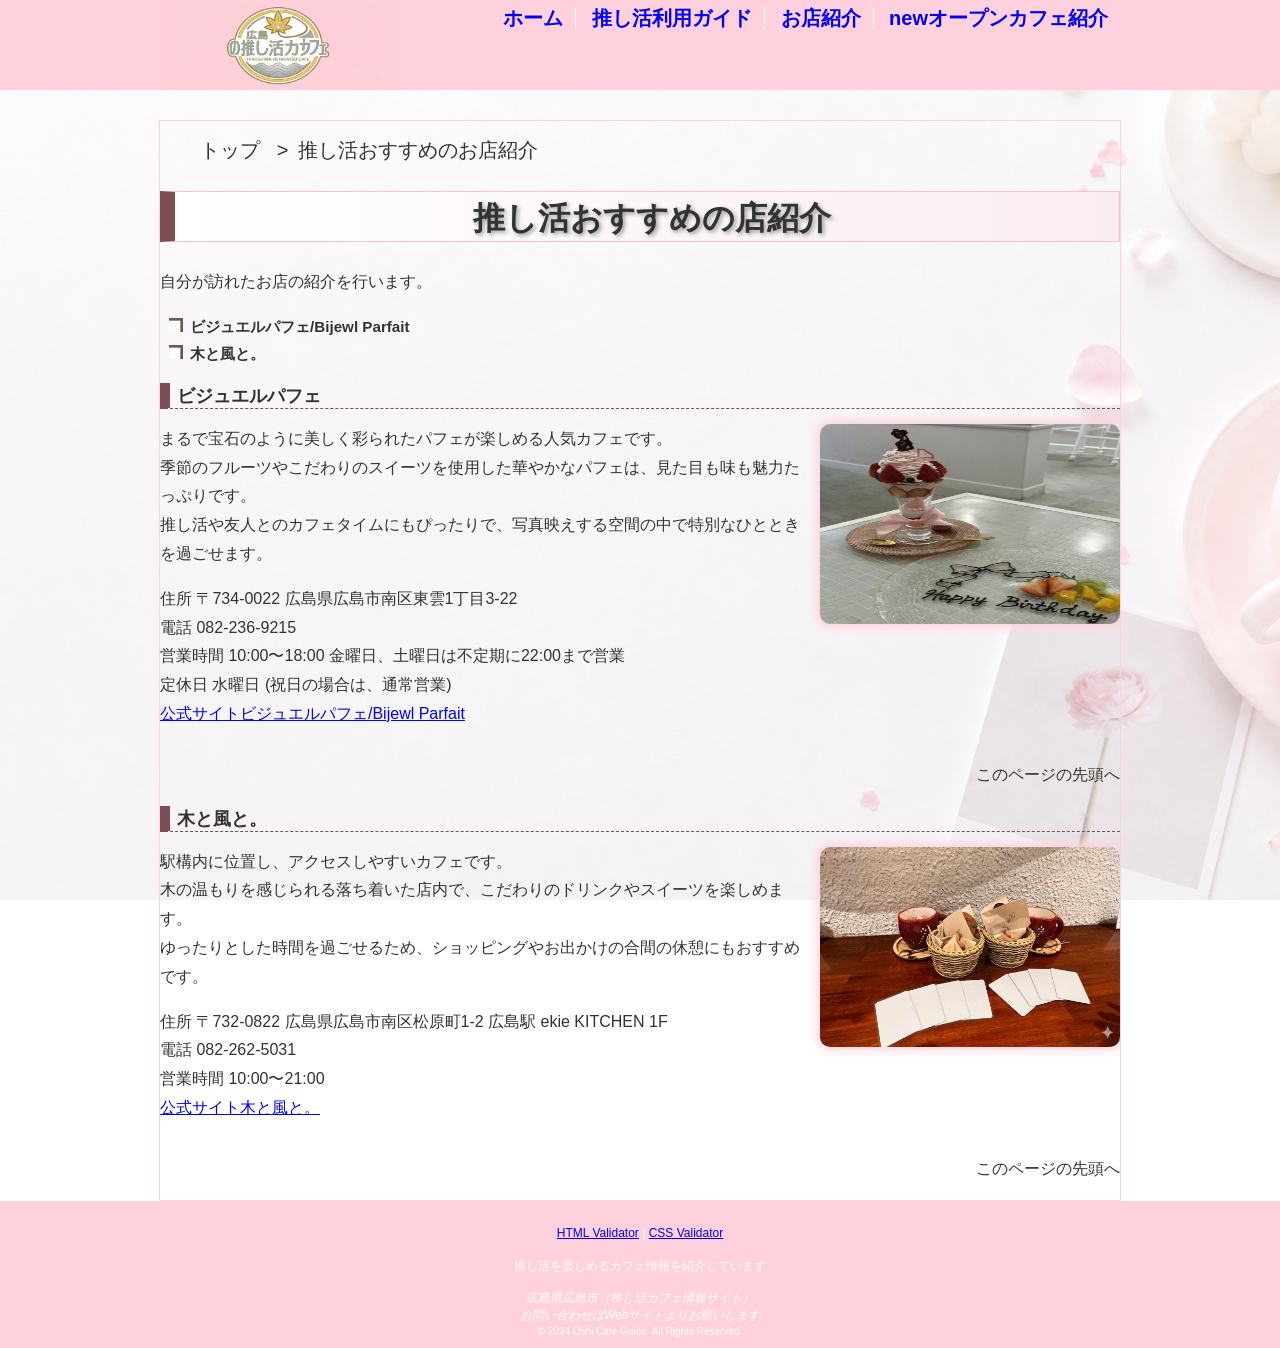
==== Untitled-1.html @ 13f5c221 "Add files via upload" ====
<!DOCTYPE html>
<html lang="ja">

<head>
    <meta charset="UTF-8">
    <title>推し活おすすめお店紹介</title>
    <link rel="stylesheet" href="css/mystyle.css">
    <meta name="description" content="推し活おすすめお店紹介">

</head>

<body id="top">
    <header>
        <div class="header-in">
            <img src="image/11139.png" width="240" height="90" alt="広島の推し活カフェ">
            <nav>
                <ul class="breadcrumb">
                    <li><a href="index.html">ホーム</a></li>
                    <li><a href="contents1.html">推し活利用ガイド</a></li>
                    <li><a href="Untitled-1.html">お店紹介</a></li>
                    <li><a href="Untitled-2.html">newオープンカフェ紹介</a></li>
                </ul>
            </nav>
        </div>
    </header>
    <article>
        <ol>
            <li>トップ &nbsp;&nbsp;&gt;</li>
            <li>推し活おすすめのお店紹介</li>
        </ol>
        <h1 class="sub-h1">推し活おすすめの店紹介</h1>
        <p>自分が訪れたお店の紹介を行います。</p>
        <ul class="point-list">
            <li><strong>ビジュエルパフェ/Bijewl Parfait</strong></li>
            <li><strong>木と風と。</strong></li>
        </ul>
        <section>
            <h2><strong>ビジュエルパフェ</strong></h2>
            <img class="point-img" src="image/130424.png" width="300" height="200" alt="オタ活の写真">
            <p>
                まるで宝石のように美しく彩られたパフェが楽しめる人気カフェです。<br>
                季節のフルーツやこだわりのスイーツを使用した華やかなパフェは、見た目も味も魅力たっぷりです。<br>
                推し活や友人とのカフェタイムにもぴったりで、写真映えする空間の中で特別なひとときを過ごせます。
            </p>
            <p>
                住所 〒734-0022 広島県広島市南区東雲1丁目3-22<br>
                電話 082-236-9215<br>
                営業時間 10:00〜18:00 金曜日、土曜日は不定期に22:00まで営業<br>
                定休日 水曜日 (祝日の場合は、通常営業)<br>
                <a href="https://bijewell-parfait.com/">公式サイトビジュエルパフェ/Bijewl Parfait</a>
            </p>
            <div class="clear"></div>
            <p class="sentou">このページの先頭へ</p>
        </section>

        <section>
            <h2><strong>木と風と。</strong></h2>
            <img class="point-img" src="image/13041.png" width="300" height="200" alt="事前準備の写真">
            <p>
                駅構内に位置し、アクセスしやすいカフェです。<br>
                木の温もりを感じられる落ち着いた店内で、こだわりのドリンクやスイーツを楽しめます。<br>
                ゆったりとした時間を過ごせるため、ショッピングやお出かけの合間の休憩にもおすすめです。
            </p>
            <p>
                住所 〒732-0822 広島県広島市南区松原町1-2 広島駅 ekie KITCHEN 1F<br>
                電話 082-262-5031<br>
                営業時間 10:00〜21:00<br>
                <a href="https://www.treesandwindand.com/?utm_source=chatgpt.com">公式サイト木と風と。</a>
            </p>
            <div class="clear"></div>
            <p class="sentou">このページの先頭へ</p>
        </section>
    </article>
    <footer>
        <p>
            <a href="https://validator.w3.org/">HTML Validator</a> |
            <a href="https://jigsaw.w3.org/css-validator/">CSS Validator</a>
        </p>
        <p>推し活を楽しめるカフェ情報を紹介しています</p>
        <address> 広島県広島市（推し活カフェ情報サイト）<br>
            お問い合わせはWebサイトよりお願いします</address>
        <small>&copy; 2024 Oshi Cafe Guide. All Rights Reserved.</small>
    </footer>
</body>

</html>
---- css/mystyle.css ----
@charset "utf-8";

.dummy { 
margin: 0; 
}

body{
	color:#333333;
    font-family: "Yu Gothic","Hiragino Kaku Gothic ProN", "Meiryo",sans-serif;
	margin: 0px;
    background-image: url("../image/2026.06.04.png");
    background-position: center;
    background-attachment: fixed;
}

p{
	font-size: 100%;
	line-height: 1.8;
}

h1{
	font-size: 200%;
	text-align: center;
    text-shadow: 2px 2px 4px #999;
}

h2{
	font-size: 115%;
	border-bottom: 1px dashed #7e4e57;
	border-left: 10px solid #7e4e57;
    padding-left: 7px;
    font-weight: bold;
}

footer{
	border: none;
	text-align: center;
	background-color: #ffd1dc;
    color: #ffffff;
	padding-top: 10px;
	padding-bottom: 10px;
	font-size: 75%;
    clear: both;
}

article{
	position:  relative;
	width: 100%;
    max-width: 960px;
	margin-left: auto;
	margin-right: auto;
	clear: both;
    border: 1px solid #ffd1dc;
	margin-top: 30px; /* 隙間 */
}


.catch {
	position: absolute;
	top: 70px;
	left: 10px;
	color: #ffffff;
	text-shadow: 0px 5px 10px #000000;
	background-color: rgba(255, 255, 255, 0.4);
    font-size: 70%;
    font-weight: bold;
    padding: 8px 12px;
	border-radius: 8px;
}

.subhead {
    font-size: 180%;
    color: #ffffff;
}

header{
	background-color: #ffd1dc;
	color: #ffffff;
    height: 90px;
}

.pink{
    color:#c97c8c; 
}

.navy{ 
    color:#4a6583; font-size: 110%; 
}

header img{
    float: left;
}

ul{
	list-style-type: none;
	padding-left: 0;
	font-size: 95%;
	line-height: 1.8;
	
}


ul time{
	background-color: #999999;
	border-radius:  10px;
	color: #ffffff;
	font-size: 90%;
	padding-left: 5px;
	padding-right: 5px;
	margin-right: 5px;
}

nav ul{
	font-weight: bold;
	text-align: right;
	padding-top: 55px;
	padding-bottom: 5px;
	margin: 0;
    font-size: 20px;
}

table{
	border: 1px solid #333333;
	font-size: 90%;
	margin-left: auto;
	margin-right: auto;
	margin-bottom: 20px;
	background-color: #dcdcdc;
}

th{
	background-color: #ccccff;
	border: 1px solid #333333;
	padding: 10px;
	width: 20px;
}


nav li{
    color: #ffffff;
	display: inline;
	padding-left: 10px;
	padding-right: 12px;
	border-right: 1px solid #ffffff;
}

nav li:last-child{
    border-right: none;
}

.header-in {
    max-width: 960px;
	width: 100%;
	margin-left: auto;
	margin-right: auto;
}

.sub-h1{
	border: 1px solid pink;
	background: linear-gradient(to left, #faedf0, #ffffff);
	padding-top: 5px;
	padding-left: 10px;
	border-left: 15px solid #7e4e57;
}

.point-list{
	list-style-image: url(../image/13019.png);
	margin-left: 30px;
	font-weight: bold;
}

.point-img{
    box-shadow: 0px 0px 10px 3px #ffd1dc;;
	border-radius: 10px;
	float: right;
	margin-left: 20px;
	margin-bottom: 10px;
}

.sentou{
	clear: both;
	text-align: right;
}

ol li{
	display: inline;
	margin-right: 5px;
    font-size: 20px;
}

ol {
	padding-bottom: 0px;
}

.page{
	padding-left: 10px;
	padding-right: 10px;
}

nav ul a{
	text-decoration: none;
	color:#ffffff;
}
a:link{
	color: #0000ff;
} 

a:visited {
	color: #c97c8c;
}

a:hover{
	color: #4a6583;
} 

a:active {
	color: #c97c8c;
}

.float-left{
    float:left;
    margin-right:20px;
    margin-bottom:10px;
}

.breadcrumb li{
    display: inline;
}

.clear{
    clear: both;
}

/* 600px以下の場合 */
@media (max-width: 600px){
	nav li{
		font-size: 75%;
		padding-left: 2px;
		padding-right: 2px;
	}

	.catch {
	top: 5px;
	left: 10px;
    }

	.point-img{
		float: none;
	}

}

header img{
    float: left;
}



footer{
	font-size: 75%;
}

header img{
    float: left;
}

.catch {
	top: 5px;
	left: 10px;
}

footer{
	font-size: 75%;
}

.breadcrumb{
    width: 100%;
    text-align: right;
    margin: 0;
    padding: 0;
}

article {
    overflow: hidden;
}

footer {
    clear: both;
}

table{
	border: 1px solid red;
}
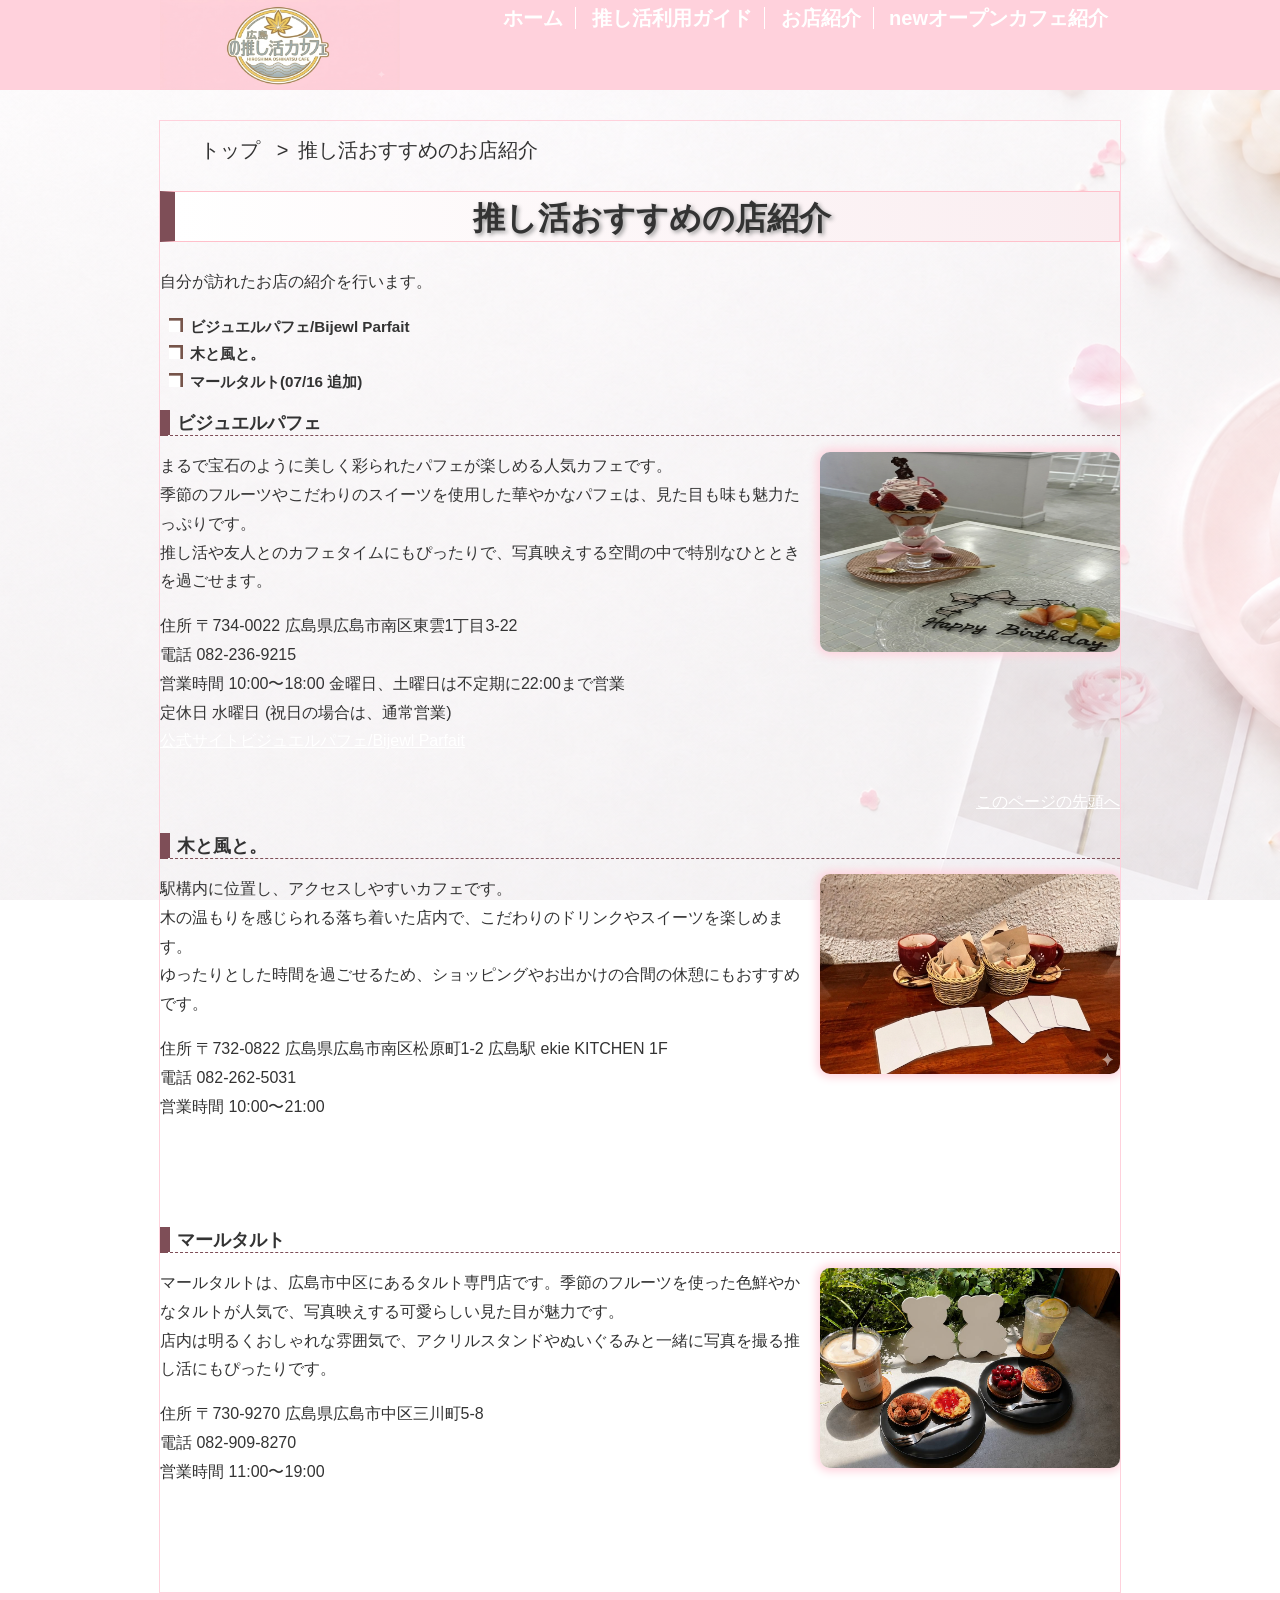
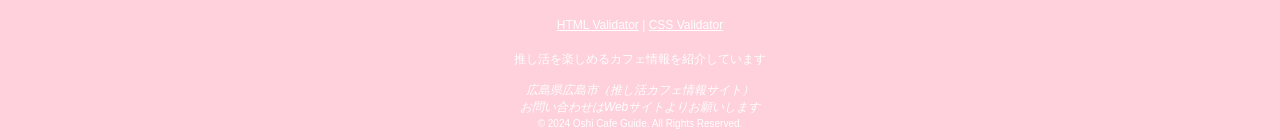
==== commit e62cf65d: "Add files via upload" ====
--- a/Untitled-1.html
+++ b/Untitled-1.html
@@ -33,6 +33,7 @@
         <ul class="point-list">
             <li><strong>ビジュエルパフェ/Bijewl Parfait</strong></li>
             <li><strong>木と風と。</strong></li>
+            <li><strong>マールタルト</strong><span class="new">(07/16 追加)</span></li>
         </ul>
         <section>
             <h2><strong>ビジュエルパフェ</strong></h2>
@@ -50,7 +51,7 @@
                 <a href="https://bijewell-parfait.com/">公式サイトビジュエルパフェ/Bijewl Parfait</a>
             </p>
             <div class="clear"></div>
-            <p class="sentou">このページの先頭へ</p>
+            <p class="sentou"><a href="#pagetop">このページの先頭へ</a></p>
         </section>
 
         <section>
@@ -68,7 +69,24 @@
                 <a href="https://www.treesandwindand.com/?utm_source=chatgpt.com">公式サイト木と風と。</a>
             </p>
             <div class="clear"></div>
-            <p class="sentou">このページの先頭へ</p>
+            <p class="sentou"><a href="#pagetop">このページの先頭へ</a></p>
+        </section>
+
+        <section>
+            <h2><strong>マールタルト</strong></h2>
+            <img class="point-img" src="image/104287.png" width="300" height="200" alt="事前準備の写真">
+            <p>
+                マールタルトは、広島市中区にあるタルト専門店です。季節のフルーツを使った色鮮やかなタルトが人気で、写真映えする可愛らしい見た目が魅力です。<br>
+                店内は明るくおしゃれな雰囲気で、アクリルスタンドやぬいぐるみと一緒に写真を撮る推し活にもぴったりです。
+            </p>
+            <p>
+                住所 〒730-9270 広島県広島市中区三川町5-8<br>
+                電話 082-909-8270<br>
+                営業時間 11:00〜19:00<br>
+                <a href="https://marltarte.com/">公式サイトマールタルト</a>
+            </p>
+            <div class="clear"></div>
+            <p class="sentou"><a href="#pagetop">このページの先頭へ</a></p>
         </section>
     </article>
     <footer>
--- a/css/mystyle.css
+++ b/css/mystyle.css
@@ -101,7 +101,7 @@
 
 
 ul time{
-	background-color: #999999;
+	background-color: #c97c8c;
 	border-radius:  10px;
 	color: #ffffff;
 	font-size: 90%;
@@ -125,6 +125,7 @@
 	margin-left: auto;
 	margin-right: auto;
 	margin-bottom: 20px;
+	border-collapse: collapse;
 	background-color: #dcdcdc;
 }
 
@@ -135,6 +136,13 @@
 	width: 20px;
 }
 
+td{
+	padding: 10px;
+}
+
+caption{
+	caption-side: bottom;
+}
 
 nav li{
     color: #ffffff;
@@ -202,7 +210,7 @@
 	color:#ffffff;
 }
 a:link{
-	color: #0000ff;
+	color: #ffffff;
 } 
 
 a:visited {
@@ -288,9 +296,8 @@
     clear: both;
 }
 
-table{
-	border: 1px solid red;
-}
-
-
-
+th,td{
+	display: block;
+}
+
+
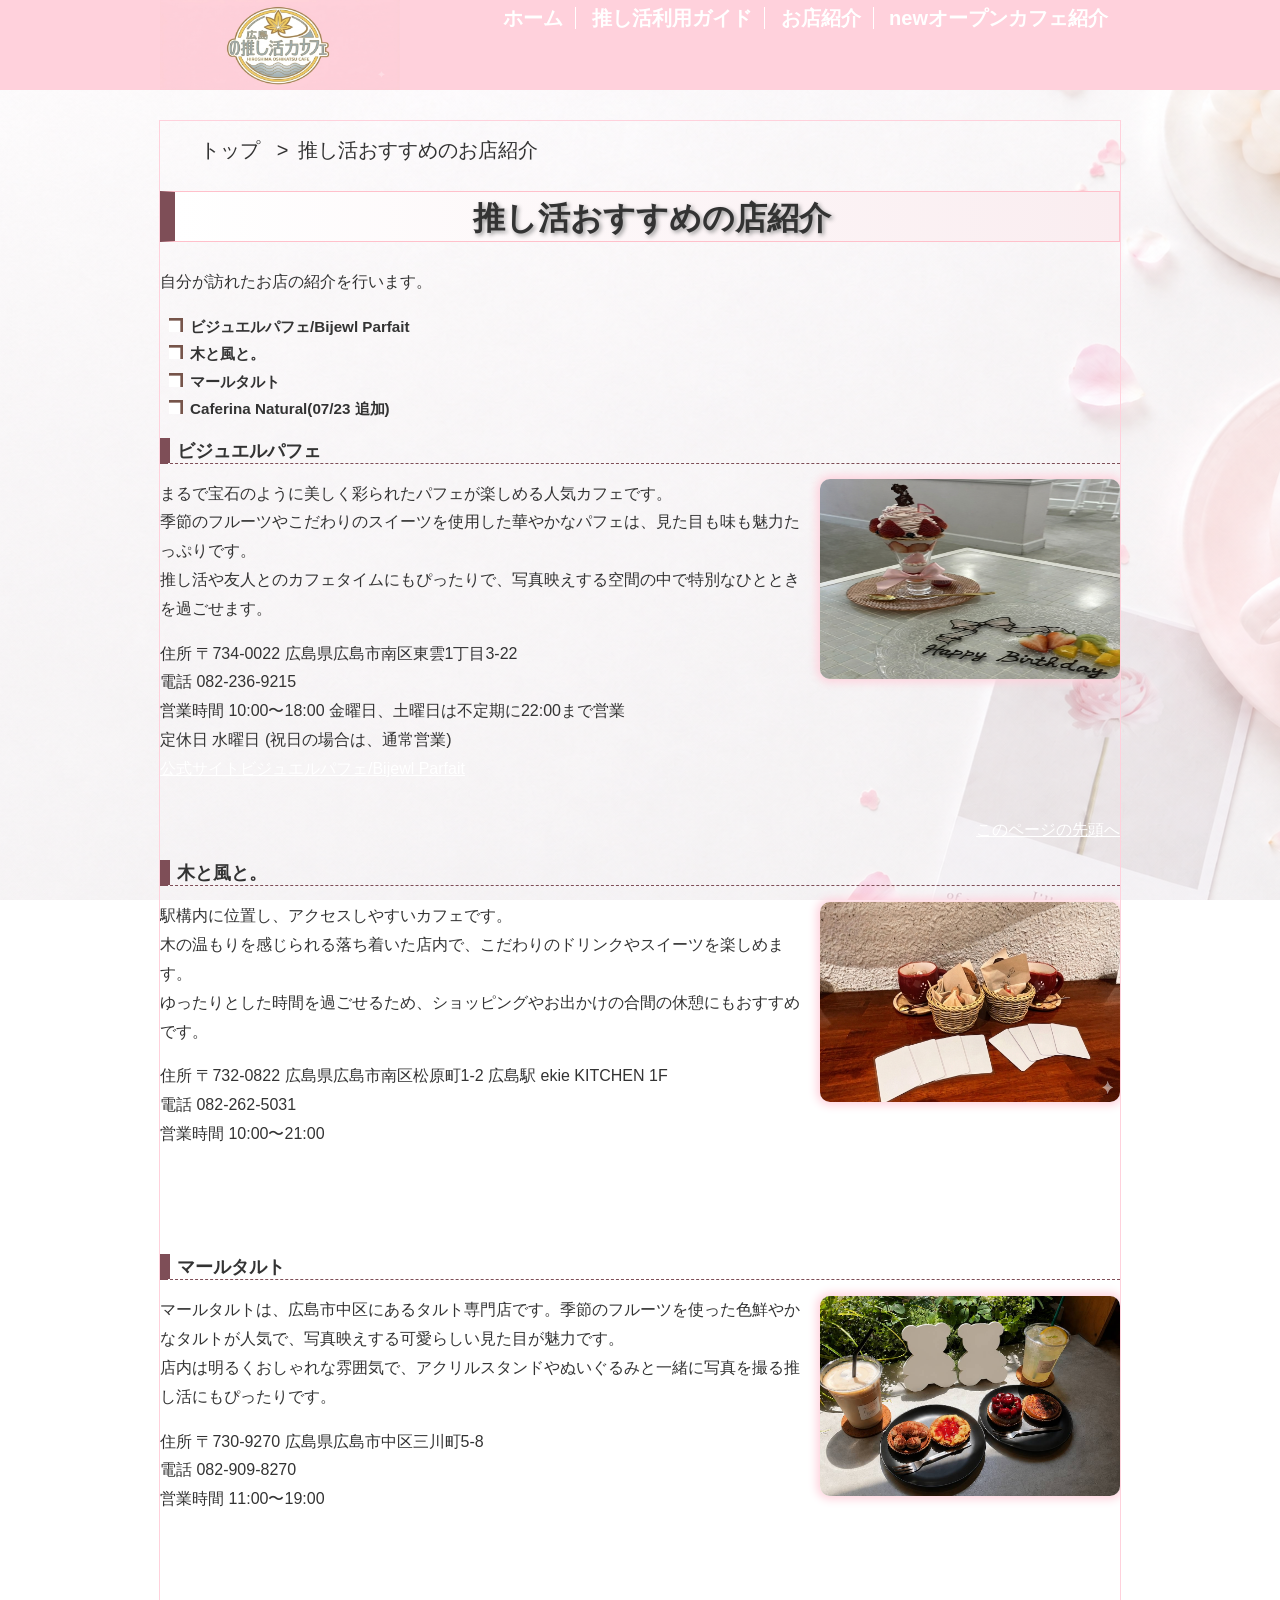
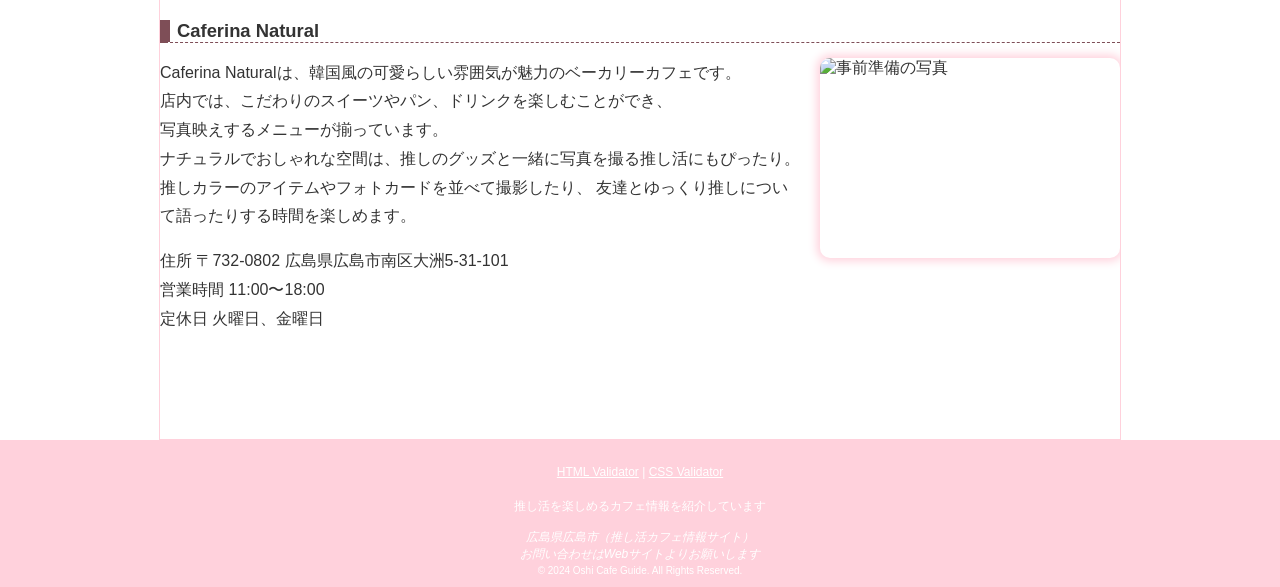
==== commit 7990ec9e: "Add files via upload おすすめカフェを増やした" ====
--- a/Untitled-1.html
+++ b/Untitled-1.html
@@ -33,7 +33,9 @@
         <ul class="point-list">
             <li><strong>ビジュエルパフェ/Bijewl Parfait</strong></li>
             <li><strong>木と風と。</strong></li>
-            <li><strong>マールタルト</strong><span class="new">(07/16 追加)</span></li>
+            <li><strong>マールタルト</strong></li>
+            <li><strong>Caferina Natural</strong><span class="new">(07/23 追加)</span></li>
+
         </ul>
         <section>
             <h2><strong>ビジュエルパフェ</strong></h2>
@@ -88,6 +90,27 @@
             <div class="clear"></div>
             <p class="sentou"><a href="#pagetop">このページの先頭へ</a></p>
         </section>
+
+        <section>
+            <h2><strong>Caferina Natural</strong></h2>
+            <img class="point-img" src="image/104878.jpg" width="300" height="200" alt="事前準備の写真">
+            <p>
+                Caferina Naturalは、韓国風の可愛らしい雰囲気が魅力のベーカリーカフェです。<br>
+                店内では、こだわりのスイーツやパン、ドリンクを楽しむことができ、<br>
+                写真映えするメニューが揃っています。<br>
+                ナチュラルでおしゃれな空間は、推しのグッズと一緒に写真を撮る推し活にもぴったり。推しカラーのアイテムやフォトカードを並べて撮影したり、
+                友達とゆっくり推しについて語ったりする時間を楽しめます。
+            </p>
+            <p>
+                住所 〒732-0802 広島県広島市南区大洲5-31-101<br>
+                営業時間 11:00〜18:00<br>
+                定休日 火曜日、金曜日<br>
+                <a href=" https://www.instagram.com/caferina_natural_bakery/">公式サイトCaferina Natural</a>
+            </p>
+            <div class="clear"></div>
+            <p class="sentou"><a href="#pagetop">このページの先頭へ</a></p>
+        </section>
+
     </article>
     <footer>
         <p>
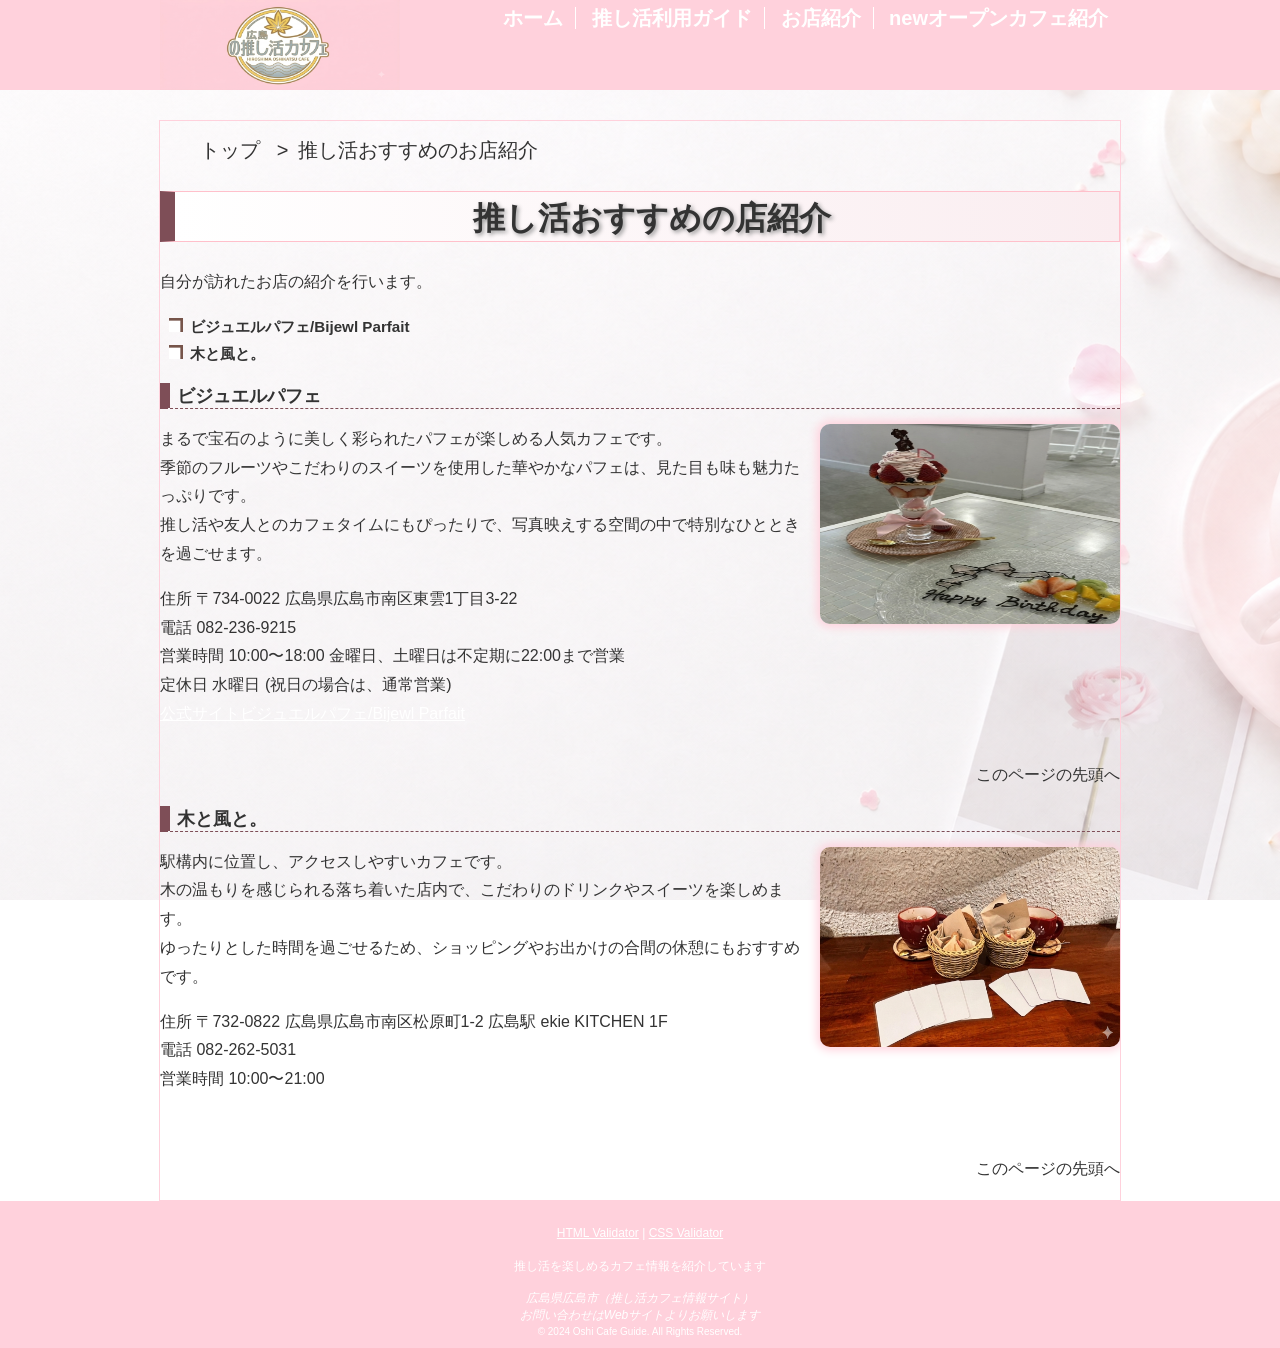
==== commit 9e7e4b3b: "Add files via upload" ====
--- a/Untitled-1.html
+++ b/Untitled-1.html
@@ -33,9 +33,6 @@
         <ul class="point-list">
             <li><strong>ビジュエルパフェ/Bijewl Parfait</strong></li>
             <li><strong>木と風と。</strong></li>
-            <li><strong>マールタルト</strong></li>
-            <li><strong>Caferina Natural</strong><span class="new">(07/23 追加)</span></li>
-
         </ul>
         <section>
             <h2><strong>ビジュエルパフェ</strong></h2>
@@ -53,7 +50,7 @@
                 <a href="https://bijewell-parfait.com/">公式サイトビジュエルパフェ/Bijewl Parfait</a>
             </p>
             <div class="clear"></div>
-            <p class="sentou"><a href="#pagetop">このページの先頭へ</a></p>
+            <p class="sentou">このページの先頭へ</p>
         </section>
 
         <section>
@@ -71,46 +68,8 @@
                 <a href="https://www.treesandwindand.com/?utm_source=chatgpt.com">公式サイト木と風と。</a>
             </p>
             <div class="clear"></div>
-            <p class="sentou"><a href="#pagetop">このページの先頭へ</a></p>
+            <p class="sentou">このページの先頭へ</p>
         </section>
-
-        <section>
-            <h2><strong>マールタルト</strong></h2>
-            <img class="point-img" src="image/104287.png" width="300" height="200" alt="事前準備の写真">
-            <p>
-                マールタルトは、広島市中区にあるタルト専門店です。季節のフルーツを使った色鮮やかなタルトが人気で、写真映えする可愛らしい見た目が魅力です。<br>
-                店内は明るくおしゃれな雰囲気で、アクリルスタンドやぬいぐるみと一緒に写真を撮る推し活にもぴったりです。
-            </p>
-            <p>
-                住所 〒730-9270 広島県広島市中区三川町5-8<br>
-                電話 082-909-8270<br>
-                営業時間 11:00〜19:00<br>
-                <a href="https://marltarte.com/">公式サイトマールタルト</a>
-            </p>
-            <div class="clear"></div>
-            <p class="sentou"><a href="#pagetop">このページの先頭へ</a></p>
-        </section>
-
-        <section>
-            <h2><strong>Caferina Natural</strong></h2>
-            <img class="point-img" src="image/104878.jpg" width="300" height="200" alt="事前準備の写真">
-            <p>
-                Caferina Naturalは、韓国風の可愛らしい雰囲気が魅力のベーカリーカフェです。<br>
-                店内では、こだわりのスイーツやパン、ドリンクを楽しむことができ、<br>
-                写真映えするメニューが揃っています。<br>
-                ナチュラルでおしゃれな空間は、推しのグッズと一緒に写真を撮る推し活にもぴったり。推しカラーのアイテムやフォトカードを並べて撮影したり、
-                友達とゆっくり推しについて語ったりする時間を楽しめます。
-            </p>
-            <p>
-                住所 〒732-0802 広島県広島市南区大洲5-31-101<br>
-                営業時間 11:00〜18:00<br>
-                定休日 火曜日、金曜日<br>
-                <a href=" https://www.instagram.com/caferina_natural_bakery/">公式サイトCaferina Natural</a>
-            </p>
-            <div class="clear"></div>
-            <p class="sentou"><a href="#pagetop">このページの先頭へ</a></p>
-        </section>
-
     </article>
     <footer>
         <p>
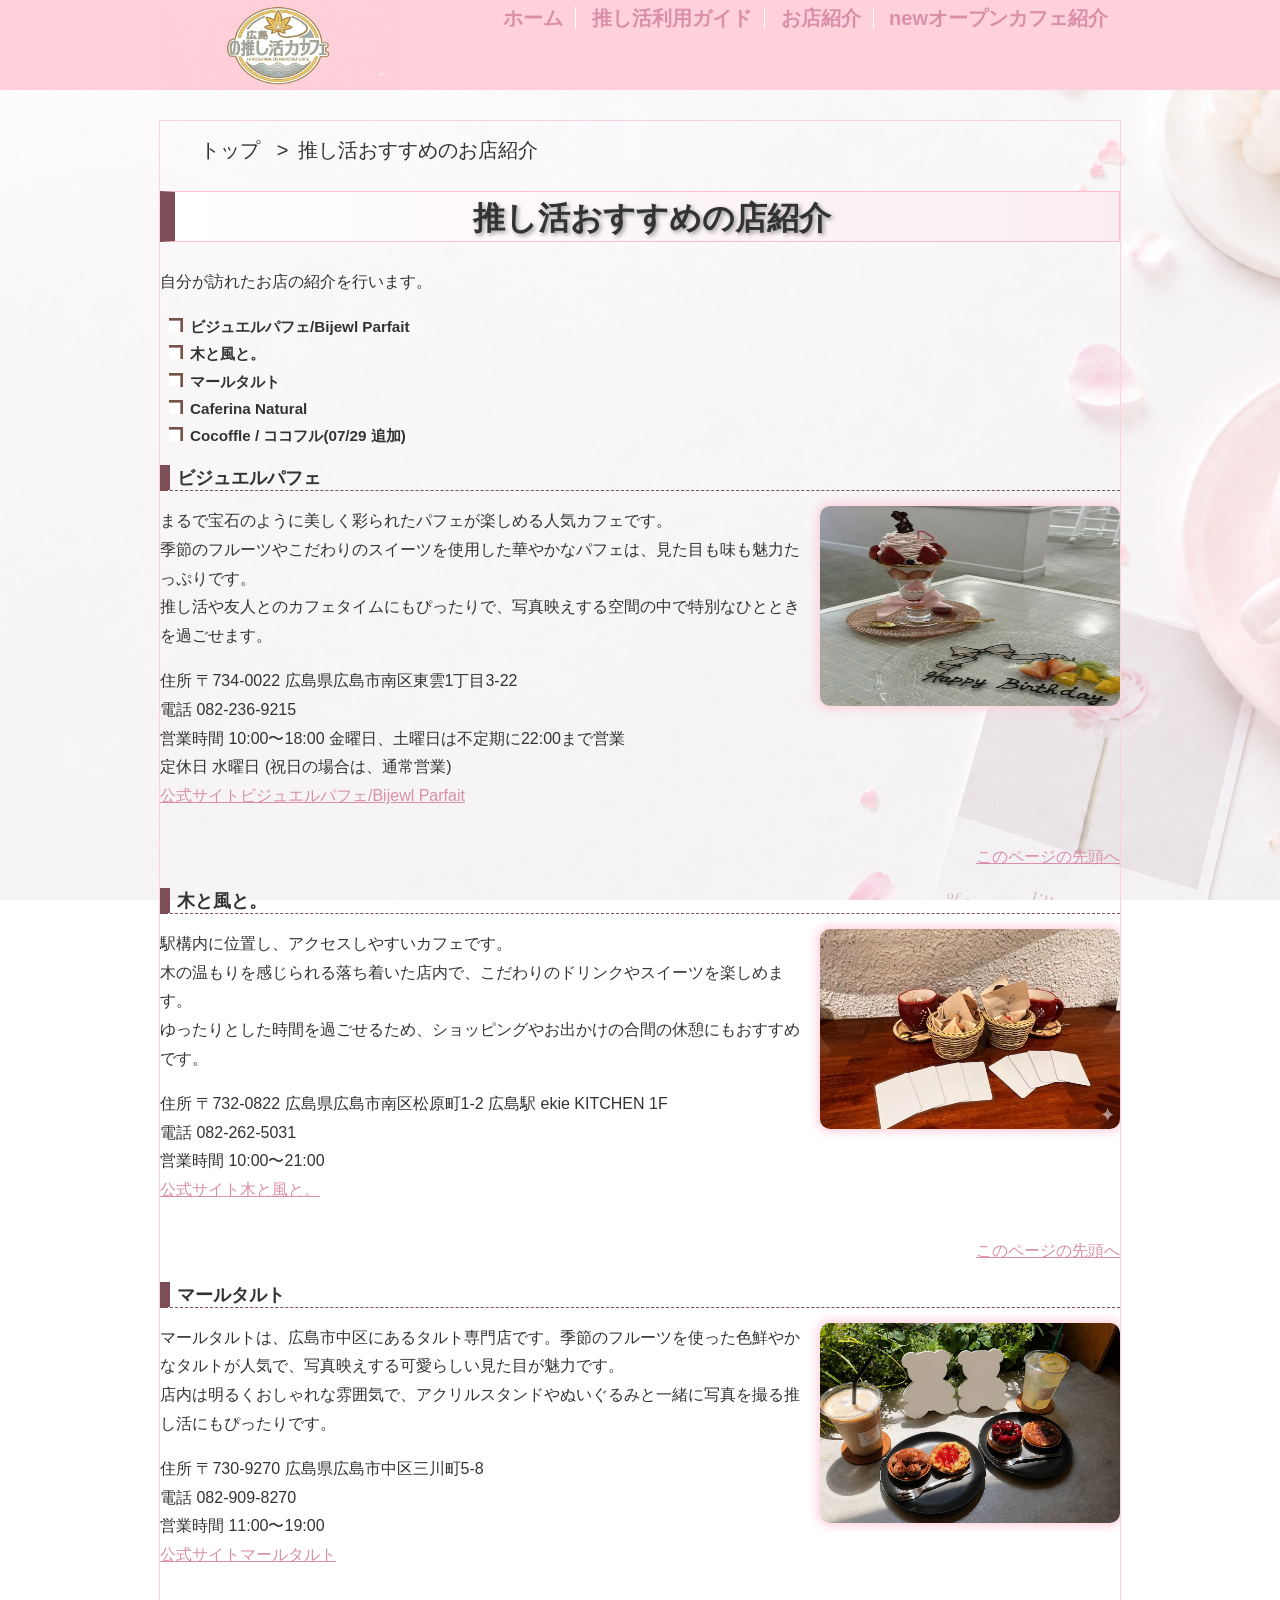
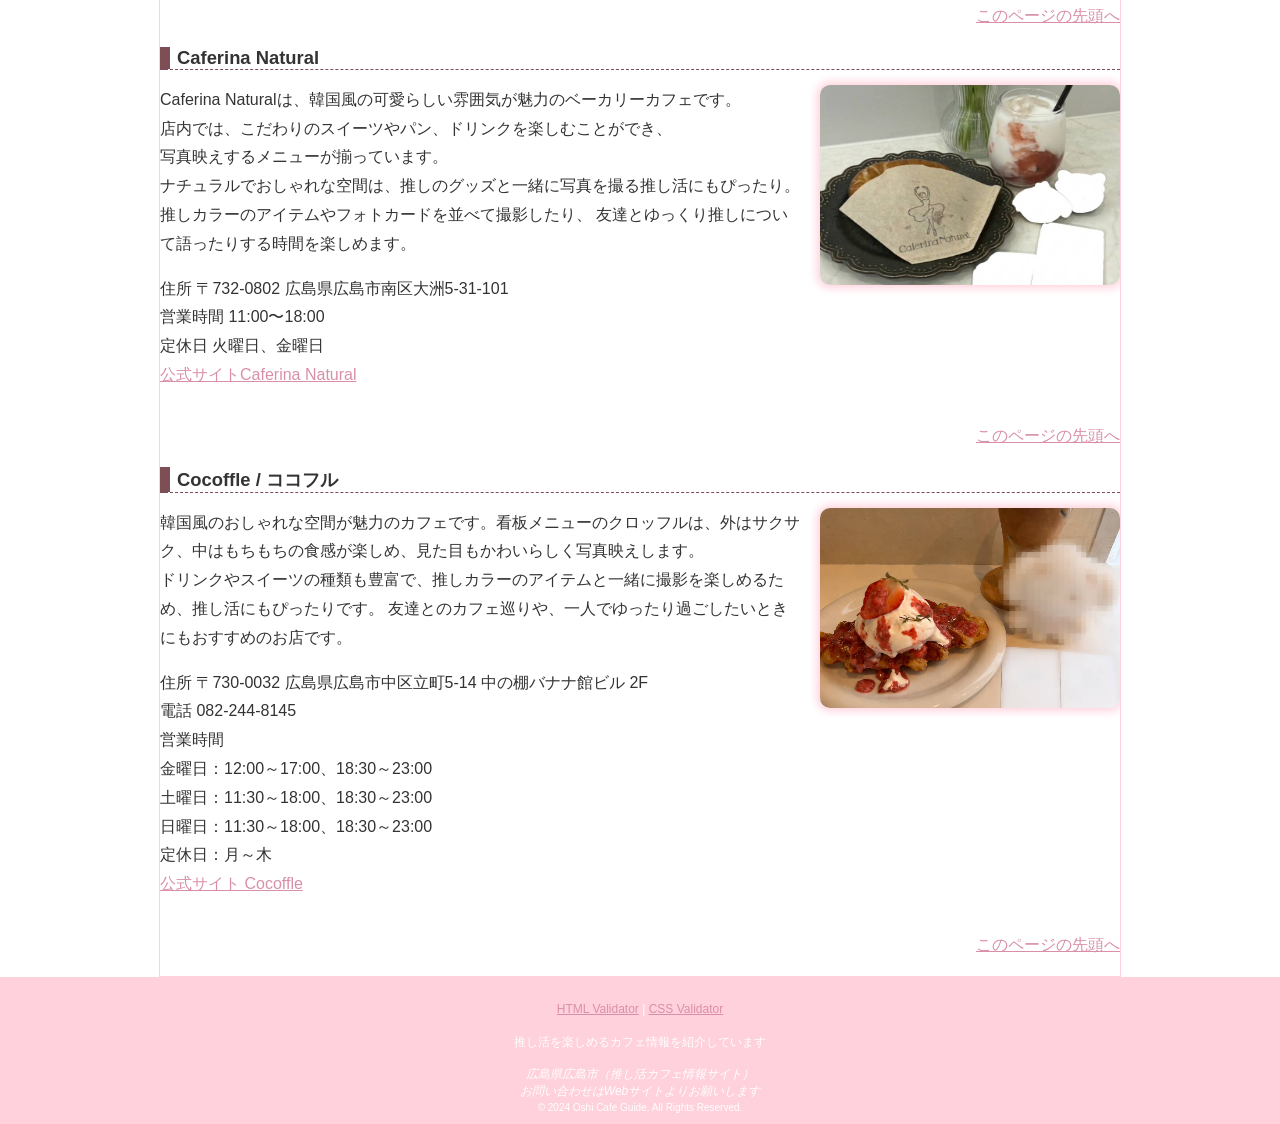
==== commit 6943683a: "内容を追加" ====
--- a/Untitled-1.html
+++ b/Untitled-1.html
@@ -33,6 +33,10 @@
         <ul class="point-list">
             <li><strong>ビジュエルパフェ/Bijewl Parfait</strong></li>
             <li><strong>木と風と。</strong></li>
+            <li><strong>マールタルト</strong></li>
+            <li><strong>Caferina Natural</strong></li>
+            <li><strong>Cocoffle / ココフル</strong><span class="new">(07/29 追加)</span></li>
+
         </ul>
         <section>
             <h2><strong>ビジュエルパフェ</strong></h2>
@@ -50,7 +54,7 @@
                 <a href="https://bijewell-parfait.com/">公式サイトビジュエルパフェ/Bijewl Parfait</a>
             </p>
             <div class="clear"></div>
-            <p class="sentou">このページの先頭へ</p>
+            <p class="sentou"><a href="#pagetop">このページの先頭へ</a></p>
         </section>
 
         <section>
@@ -68,7 +72,65 @@
                 <a href="https://www.treesandwindand.com/?utm_source=chatgpt.com">公式サイト木と風と。</a>
             </p>
             <div class="clear"></div>
-            <p class="sentou">このページの先頭へ</p>
+            <p class="sentou"><a href="#pagetop">このページの先頭へ</a></p>
+        </section>
+
+        <section>
+            <h2><strong>マールタルト</strong></h2>
+            <img class="point-img" src="image/104287.png" width="300" height="200" alt="事前準備の写真">
+            <p>
+                マールタルトは、広島市中区にあるタルト専門店です。季節のフルーツを使った色鮮やかなタルトが人気で、写真映えする可愛らしい見た目が魅力です。<br>
+                店内は明るくおしゃれな雰囲気で、アクリルスタンドやぬいぐるみと一緒に写真を撮る推し活にもぴったりです。
+            </p>
+            <p>
+                住所 〒730-9270 広島県広島市中区三川町5-8<br>
+                電話 082-909-8270<br>
+                営業時間 11:00〜19:00<br>
+                <a href="https://marltarte.com/">公式サイトマールタルト</a>
+            </p>
+            <div class="clear"></div>
+            <p class="sentou"><a href="#pagetop">このページの先頭へ</a></p>
+        </section>
+
+        <section>
+            <h2><strong>Caferina Natural</strong></h2>
+            <img class="point-img" src="image/104878.jpg" width="300" height="200" alt="事前準備の写真">
+            <p>
+                Caferina Naturalは、韓国風の可愛らしい雰囲気が魅力のベーカリーカフェです。<br>
+                店内では、こだわりのスイーツやパン、ドリンクを楽しむことができ、<br>
+                写真映えするメニューが揃っています。<br>
+                ナチュラルでおしゃれな空間は、推しのグッズと一緒に写真を撮る推し活にもぴったり。推しカラーのアイテムやフォトカードを並べて撮影したり、
+                友達とゆっくり推しについて語ったりする時間を楽しめます。
+            </p>
+            <p>
+                住所 〒732-0802 広島県広島市南区大洲5-31-101<br>
+                営業時間 11:00〜18:00<br>
+                定休日 火曜日、金曜日<br>
+                <a href=" https://www.instagram.com/caferina_natural_bakery/">公式サイトCaferina Natural</a>
+            </p>
+            <div class="clear"></div>
+            <p class="sentou"><a href="#pagetop">このページの先頭へ</a></p>
+        </section>
+        <section>
+            <h2><strong>Cocoffle / ココフル</strong></h2>
+            <img class="point-img" src="image/105649.jpg" width="300" height="200" alt="事前準備の写真">
+            <p>
+                韓国風のおしゃれな空間が魅力のカフェです。看板メニューのクロッフルは、外はサクサク、中はもちもちの食感が楽しめ、見た目もかわいらしく写真映えします。<br>
+                ドリンクやスイーツの種類も豊富で、推しカラーのアイテムと一緒に撮影を楽しめるため、推し活にもぴったりです。
+                友達とのカフェ巡りや、一人でゆったり過ごしたいときにもおすすめのお店です。
+            </p>
+            <p>
+                住所 〒730-0032 広島県広島市中区立町5-14 中の棚バナナ館ビル 2F<br>
+                電話 082-244-8145<br>
+                営業時間<br>
+                    金曜日：12:00～17:00、18:30～23:00<br>
+                    土曜日：11:30～18:00、18:30～23:00<br>
+                    日曜日：11:30～18:00、18:30～23:00<br>
+                    定休日：月～木<br>
+                <a href="https://www.instagram.com/cocoffle_hiroshima/?utm_source=chatgpt.com">公式サイト Cocoffle</a>
+            </p>
+            <div class="clear"></div>
+            <p class="sentou"><a href="#pagetop">このページの先頭へ</a></p>
         </section>
     </article>
     <footer>
--- a/css/mystyle.css
+++ b/css/mystyle.css
@@ -210,7 +210,7 @@
 	color:#ffffff;
 }
 a:link{
-	color: #ffffff;
+	color: #d98fa8;
 } 
 
 a:visited {
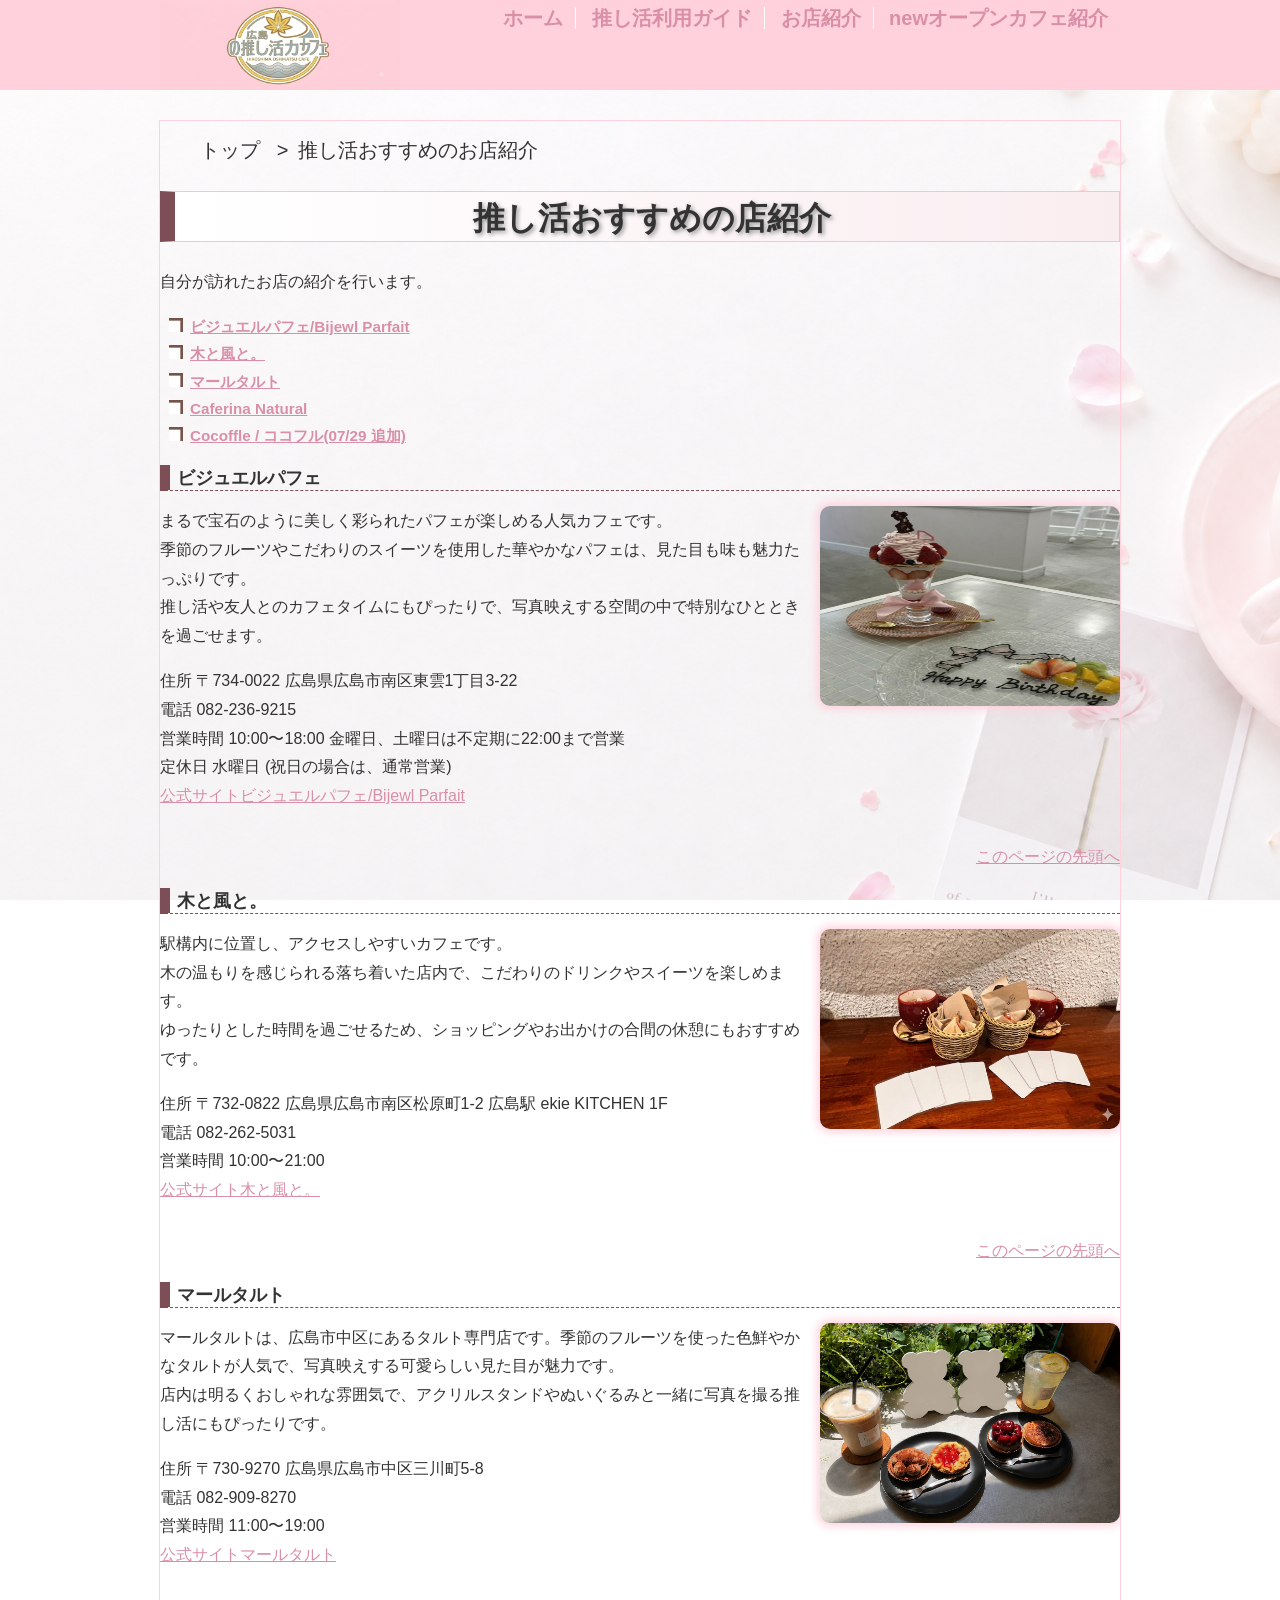
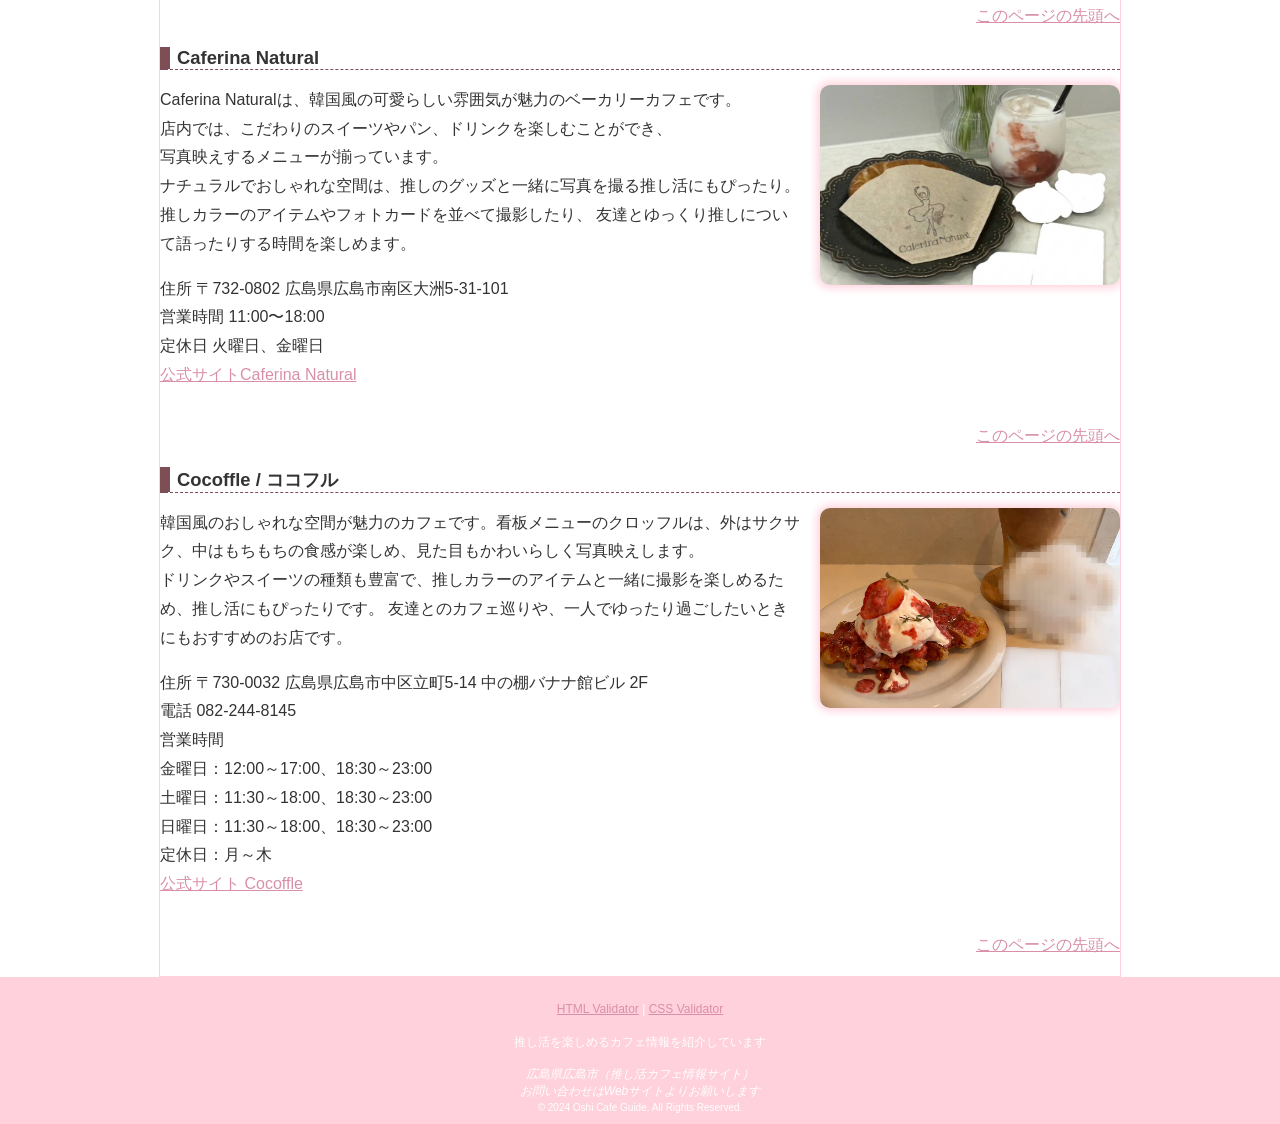
==== commit 2700a365: "更新しました" ====
--- a/Untitled-1.html
+++ b/Untitled-1.html
@@ -31,15 +31,15 @@
         <h1 class="sub-h1">推し活おすすめの店紹介</h1>
         <p>自分が訪れたお店の紹介を行います。</p>
         <ul class="point-list">
-            <li><strong>ビジュエルパフェ/Bijewl Parfait</strong></li>
-            <li><strong>木と風と。</strong></li>
-            <li><strong>マールタルト</strong></li>
-            <li><strong>Caferina Natural</strong></li>
-            <li><strong>Cocoffle / ココフル</strong><span class="new">(07/29 追加)</span></li>
+            <li><a href="point1"><strong>ビジュエルパフェ/Bijewl Parfait</strong></a></li>
+            <li><a href="#point2"><strong>木と風と。</strong></a></li>
+            <li><a href="#point3"><strong>マールタルト</strong></a></li>
+            <li><a href="#point4"><strong>Caferina Natural</strong></a></li>
+            <li><a href="#point5"><strong>Cocoffle / ココフル</strong><span class="new">(07/29 追加)</span></a></li>
+        </ul>
 
-        </ul>
         <section>
-            <h2><strong>ビジュエルパフェ</strong></h2>
+            <h2><a id="point1"><strong>ビジュエルパフェ</strong></a></h2>
             <img class="point-img" src="image/130424.png" width="300" height="200" alt="オタ活の写真">
             <p>
                 まるで宝石のように美しく彩られたパフェが楽しめる人気カフェです。<br>
@@ -58,7 +58,7 @@
         </section>
 
         <section>
-            <h2><strong>木と風と。</strong></h2>
+            <h2><a id="point2"><strong>木と風と。</strong></a></h2>
             <img class="point-img" src="image/13041.png" width="300" height="200" alt="事前準備の写真">
             <p>
                 駅構内に位置し、アクセスしやすいカフェです。<br>
@@ -76,7 +76,7 @@
         </section>
 
         <section>
-            <h2><strong>マールタルト</strong></h2>
+            <h2><a id="point3"><strong>マールタルト</strong></a></h2>
             <img class="point-img" src="image/104287.png" width="300" height="200" alt="事前準備の写真">
             <p>
                 マールタルトは、広島市中区にあるタルト専門店です。季節のフルーツを使った色鮮やかなタルトが人気で、写真映えする可愛らしい見た目が魅力です。<br>
@@ -93,7 +93,7 @@
         </section>
 
         <section>
-            <h2><strong>Caferina Natural</strong></h2>
+            <h2><a id="point4"><strong>Caferina Natural</strong></a></h2>
             <img class="point-img" src="image/104878.jpg" width="300" height="200" alt="事前準備の写真">
             <p>
                 Caferina Naturalは、韓国風の可愛らしい雰囲気が魅力のベーカリーカフェです。<br>
@@ -112,7 +112,7 @@
             <p class="sentou"><a href="#pagetop">このページの先頭へ</a></p>
         </section>
         <section>
-            <h2><strong>Cocoffle / ココフル</strong></h2>
+            <h2><a id="point5"><strong>Cocoffle / ココフル</strong></a></h2>
             <img class="point-img" src="image/105649.jpg" width="300" height="200" alt="事前準備の写真">
             <p>
                 韓国風のおしゃれな空間が魅力のカフェです。看板メニューのクロッフルは、外はサクサク、中はもちもちの食感が楽しめ、見た目もかわいらしく写真映えします。<br>
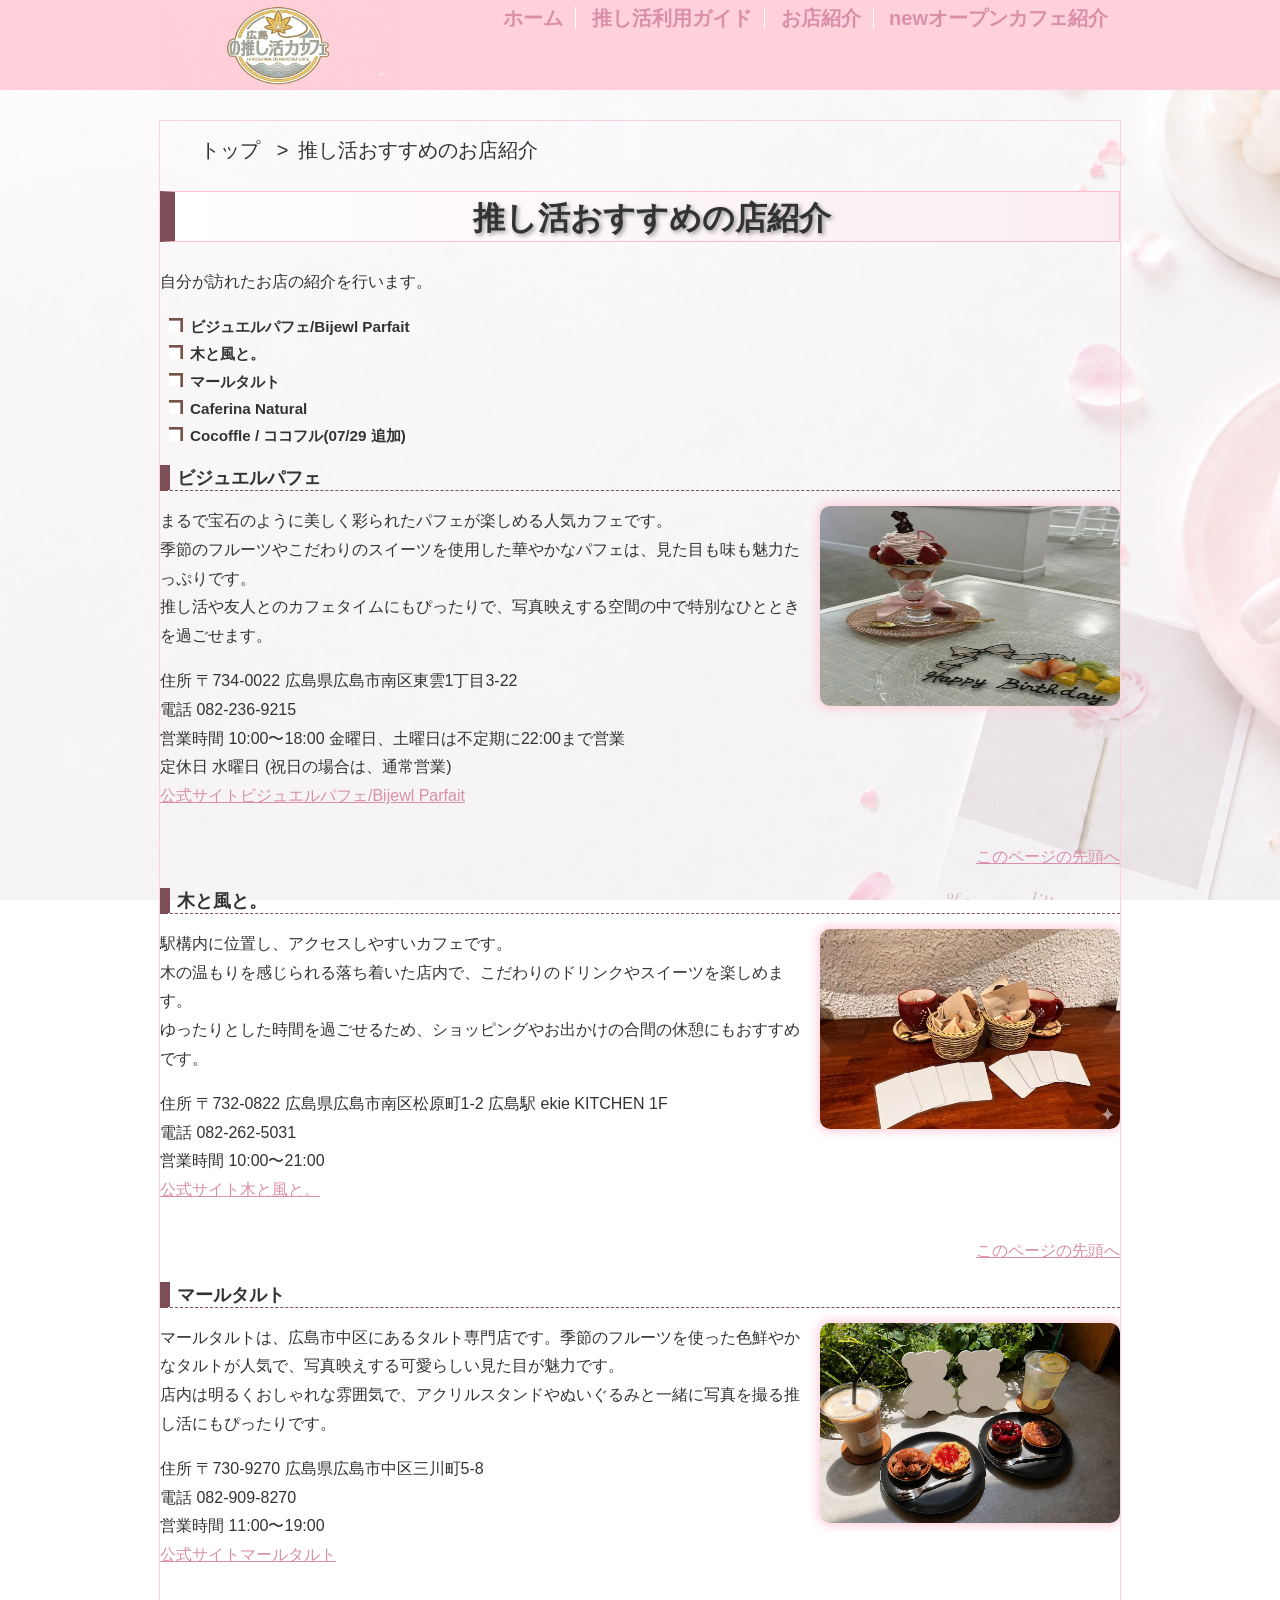
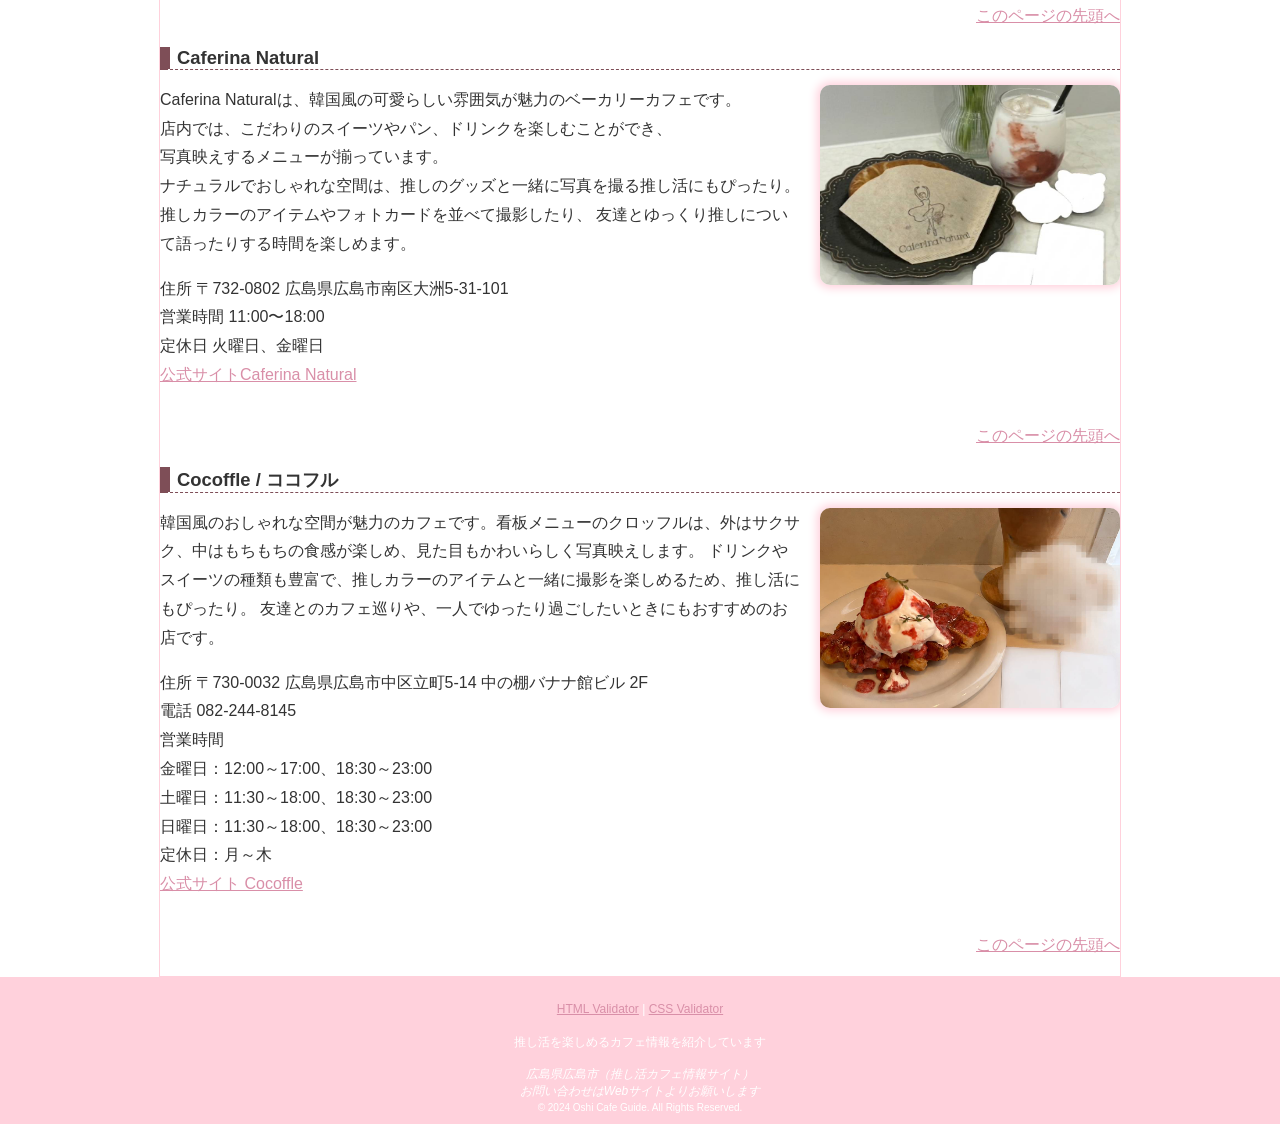
==== commit 6c76f7c8: "更新" ====
--- a/Untitled-1.html
+++ b/Untitled-1.html
@@ -31,15 +31,15 @@
         <h1 class="sub-h1">推し活おすすめの店紹介</h1>
         <p>自分が訪れたお店の紹介を行います。</p>
         <ul class="point-list">
-            <li><a href="point1"><strong>ビジュエルパフェ/Bijewl Parfait</strong></a></li>
-            <li><a href="#point2"><strong>木と風と。</strong></a></li>
-            <li><a href="#point3"><strong>マールタルト</strong></a></li>
-            <li><a href="#point4"><strong>Caferina Natural</strong></a></li>
-            <li><a href="#point5"><strong>Cocoffle / ココフル</strong><span class="new">(07/29 追加)</span></a></li>
+            <li><strong>ビジュエルパフェ/Bijewl Parfait</strong></li>
+            <li><strong>木と風と。</strong></li>
+            <li><strong>マールタルト</strong></li>
+            <li><strong>Caferina Natural</strong></li>
+            <li><strong>Cocoffle / ココフル</strong><span class="new">(07/29 追加)</span></li>
+
         </ul>
-
         <section>
-            <h2><a id="point1"><strong>ビジュエルパフェ</strong></a></h2>
+            <h2><strong>ビジュエルパフェ</strong></h2>
             <img class="point-img" src="image/130424.png" width="300" height="200" alt="オタ活の写真">
             <p>
                 まるで宝石のように美しく彩られたパフェが楽しめる人気カフェです。<br>
@@ -58,7 +58,7 @@
         </section>
 
         <section>
-            <h2><a id="point2"><strong>木と風と。</strong></a></h2>
+            <h2><strong>木と風と。</strong></h2>
             <img class="point-img" src="image/13041.png" width="300" height="200" alt="事前準備の写真">
             <p>
                 駅構内に位置し、アクセスしやすいカフェです。<br>
@@ -76,7 +76,7 @@
         </section>
 
         <section>
-            <h2><a id="point3"><strong>マールタルト</strong></a></h2>
+            <h2><strong>マールタルト</strong></h2>
             <img class="point-img" src="image/104287.png" width="300" height="200" alt="事前準備の写真">
             <p>
                 マールタルトは、広島市中区にあるタルト専門店です。季節のフルーツを使った色鮮やかなタルトが人気で、写真映えする可愛らしい見た目が魅力です。<br>
@@ -93,7 +93,7 @@
         </section>
 
         <section>
-            <h2><a id="point4"><strong>Caferina Natural</strong></a></h2>
+            <h2><strong>Caferina Natural</strong></h2>
             <img class="point-img" src="image/104878.jpg" width="300" height="200" alt="事前準備の写真">
             <p>
                 Caferina Naturalは、韓国風の可愛らしい雰囲気が魅力のベーカリーカフェです。<br>
@@ -112,11 +112,11 @@
             <p class="sentou"><a href="#pagetop">このページの先頭へ</a></p>
         </section>
         <section>
-            <h2><a id="point5"><strong>Cocoffle / ココフル</strong></a></h2>
+            <h2><strong>Cocoffle / ココフル</strong></h2>
             <img class="point-img" src="image/105649.jpg" width="300" height="200" alt="事前準備の写真">
             <p>
-                韓国風のおしゃれな空間が魅力のカフェです。看板メニューのクロッフルは、外はサクサク、中はもちもちの食感が楽しめ、見た目もかわいらしく写真映えします。<br>
-                ドリンクやスイーツの種類も豊富で、推しカラーのアイテムと一緒に撮影を楽しめるため、推し活にもぴったりです。
+                韓国風のおしゃれな空間が魅力のカフェです。看板メニューのクロッフルは、外はサクサク、中はもちもちの食感が楽しめ、見た目もかわいらしく写真映えします。
+                ドリンクやスイーツの種類も豊富で、推しカラーのアイテムと一緒に撮影を楽しめるため、推し活にもぴったり。
                 友達とのカフェ巡りや、一人でゆったり過ごしたいときにもおすすめのお店です。
             </p>
             <p>
